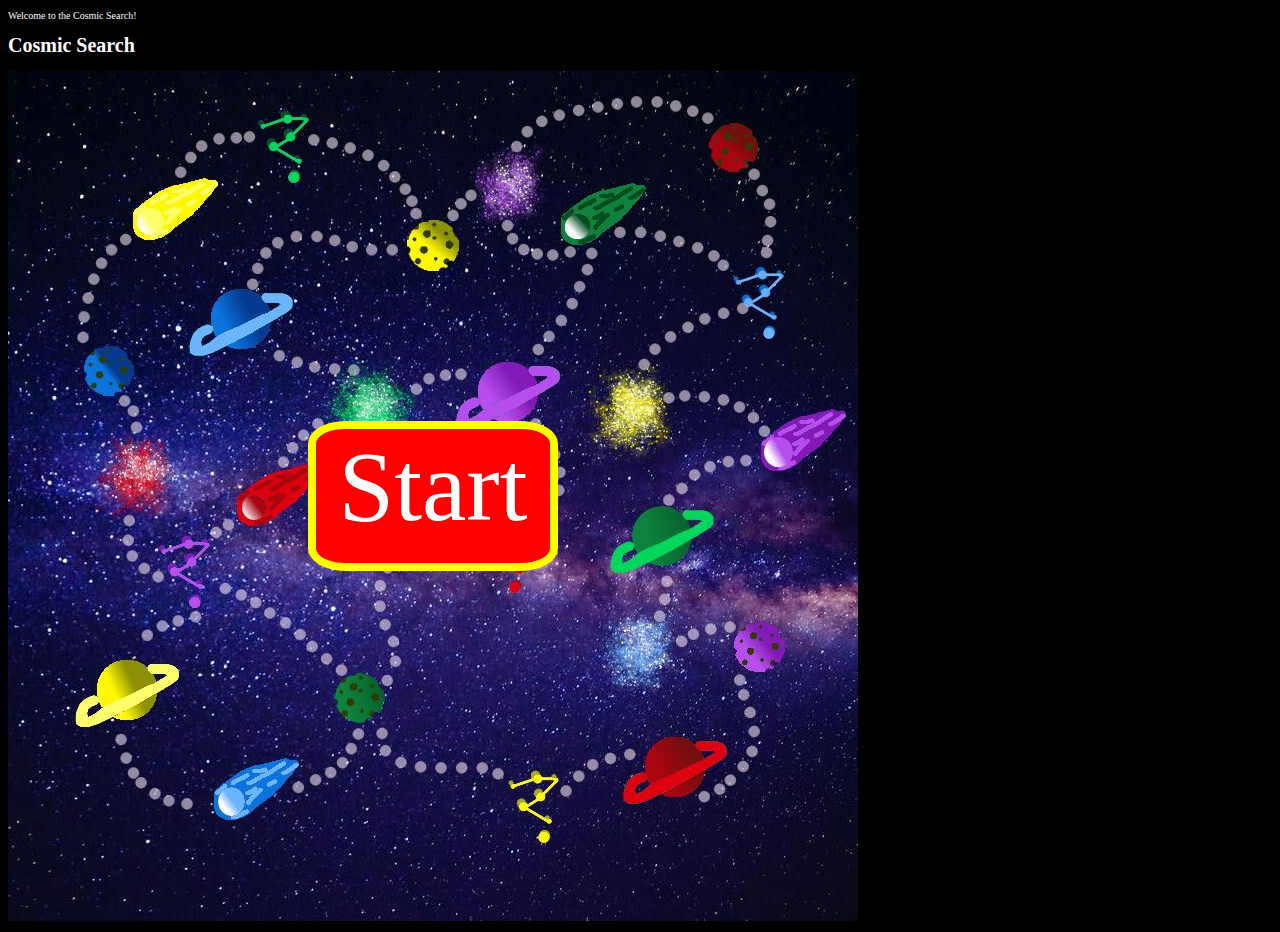
==== index.html @ f8004df0 "Begin to enter player turn logic" ====
<!DOCTYPE html>
<html lang="en" dir="ltr">
  <head>
    <meta charset="utf-8">
    <link rel="stylesheet" href="style.css">
    <title>Cosmic Search</title>
  </head>
  <body>
    <header>
      <p>Welcome to the Cosmic Search!</p>
    </header>
    <main>
      <h1>Cosmic Search</h1>

      <div id="mainGameBoard" class="grid">
        <div id="startButton">Start</div>
        <div id="playerSelection">
          <div class="token1 token"></div>
          <div class="token2 token"></div>
          <div class="token3 token"></div>
          <div class="token4 token"></div>
          <div class="token5 token"></div>
          <button type="button" id="addNewPlayer">Add New Player</button>
          <button type="button" id="savePlayer">Save Player</button>
          <button type="button" id="playersAdded">Start Game</button>
          <div id="addPlayersMenu">
            <button type="button" id="selectToken">Choose this Token</button>
          </div>
        </div>
        <div class="loc0 locations"></div>
        <div class="loc1 locations"></div>
        <div class="loc2 locations"></div>
        <div class="loc3 locations"></div>
        <div class="loc4 locations"></div>
        <div class="loc5 locations"></div>
        <div class="loc6 locations"></div>
        <div class="loc7 locations"></div>
        <div class="loc8 locations"></div>
        <div class="loc9 locations"></div>
        <div class="loc10 locations"></div>
        <div class="loc11 locations"></div>
        <div class="loc12 locations"></div>
        <div class="loc13 locations"></div>
        <div class="loc14 locations"></div>
        <div class="loc15 locations"></div>
        <div class="loc16 locations"></div>
        <div class="loc17 locations"></div>
        <div class="loc18 locations"></div>
        <div class="loc19 locations"></div>
        <div class="loc20 locations"></div>
        <div class="loc21 locations"></div>
        <div class="loc22 locations"></div>
        <div class="loc23 locations"></div>
        <div class="loc24 locations"></div>
      </div>

    </main>
    <div id="gameControls">
      <button type="button" id="rollDice">Roll</button>
      <div id="turnControls">
        <button type="button" id="miniMapView">View/Edit MiniMap</button>
        <button type="button" id="useTicket">Use Ticket Card</button>
        <button type="button" id="endTurn">End Turn Now</button>
        <button type="button" id="Try to claim Treasure">Claim the Treasure</button>
      </div>
    </div>
    <div id="information">
      <h3 id="curPlay"></h3>
      <h3 id="roll"></h3>
      <h3 id="moves"></h3>
    </div>
    <div id="helperButtons">
      <button type="button" name="button">Rules</button>
      <button type="button" name="button">Restart Game</button>
    </div>
    <footer></footer>
  <script src="script.js" charset="utf-8"></script>
  </body>
</html>
---- style.css ----
html {
  font-size: 62.5%;
}

body {
  background-color: black;
  color: white;
}

.selected.token{
  border: 4px solid white;
  transform: scale(1.4);
}

.taken.token {
  border: 4px solid grey;
}

.taken.token:hover {
  cursor: none;
  transform: scale(1);
}

#playerSelection,
#addPlayersMenu,
#helperButtons,
#gameControls {
  display: none;
}

.grid {
  display: grid;
  grid-template-columns: repeat(17, 1fr);
  grid-template-rows: repeat(17, 1fr);
  grid-auto-columns: minmax(50px, auto);
  grid-auto-rows: minmax(50px, auto);
}

#startButton {
  display: grid;
  grid-column: 7/12;
  grid-row: 8/11;
  background-color: red;
  border: 8px solid yellow;
  border-radius: 15%;
  z-index: 100;
  text-align: center;
  font-size: 10rem;
}

#startButton:hover {
  cursor: pointer;
  background-color: pink;
}

#playerSelection {
  display: none;
  grid-template-columns: repeat(16, 1fr);
  grid-template-rows: repeat(11, 1fr);
  grid-auto-rows: minmax(41.25px, auto);
  grid-auto-columns: minmax(41.25px, auto);
  grid-column: 3/16;
  grid-row: 5/14;
  background-color: blue;
  border: 8px solid navy;
  border-radius: 15%;
  z-index: 101;
  text-align: center;
}

.token {
  display: none;
  grid-row: 4/6;
  border-radius: 50%;
  border: 4px solid magenta;
}

.token1:hover,
.token2:hover,
.token3:hover,
.token4:hover,
.token5:hover {
  transform: scale(1.4);
  cursor: pointer;
}

.token1 {
  grid-column: 2/4;
}

.token2 {
  grid-column: 5/7;
}

.token3 {
  grid-column: 8/10;
}

.token4 {
  grid-column: 11/13;
}

.token5 {
  grid-column: 14/16;
}

#addNewPlayer:hover,
#savePlayer:hover,
#playersAdded:hover {
  transform: scale(1.2);
  cursor: pointer;
}

#addNewPlayer,
#savePlayer,
#playersAdded {
  background-color: red;
  border: 4px solid yellow;
  border-radius: 15%;
  z-index: 101;
  text-align: center;
}

#addNewPlayer {
  grid-column: 6/12;
  grid-row: 2/7;
}

#savePlayer {
  grid-column: 2/7;
  grid-row: 8/10;
}

#playersAdded {
  grid-column: 10/16;
  grid-row: 8/10;
}

.locations {
  display: grid;
  grid-auto-rows: 50px;
  grid-auto-columns: 50px;
  font-size: 50px;
}

.locations.available {
  background-color: rgba(0, 150, 50, .35);
  border: 3px solid rgb(0, 150, 50);
  border-radius: 25%;
  cursor: pointer;
}


.loc0   { grid-column: 3/5;   grid-row: 3/5;}
.loc1   { grid-column: 5/7;   grid-row: 1/3;}
.loc2   { grid-column: 8/10;  grid-row: 3/5;}
.loc3   { grid-column: 10/12; grid-row: 2/4;}
.loc4   { grid-column: 14/16; grid-row: 2/4;}
.loc5   { grid-column: 2/4;   grid-row: 6/8;}
.loc6   { grid-column: 5/7;   grid-row: 5/7;}
.loc7   { grid-column: 12/14; grid-row: 3/5;}
.loc8   { grid-column: 15/17; grid-row: 4/6;}
.loc9   { grid-column: 3/5;   grid-row: 8/10;}
.loc10  { grid-column: 4/6;   grid-row: 10/12;}
.loc11  { grid-column: 5/7;   grid-row: 9/11;}
.loc12  { grid-column: 7/9;   grid-row: 7/9;}
.loc13  { grid-column: 10/12; grid-row: 6/8;}
.loc14  { grid-column: 13/15; grid-row: 7/9;}
.loc15  { grid-column: 2/4;   grid-row: 12/14;}
.loc16  { grid-column: 5/7;   grid-row: 15/17;}
.loc17  { grid-column: 7/9;   grid-row: 12/14;}
.loc18  { grid-column: 10/12; grid-row: 10/12;}
.loc19  { grid-column: 13/15; grid-row: 9/11;}
.loc20  { grid-column: 15/17; grid-row: 8/10;}
.loc21  { grid-column: 10/12; grid-row: 15/17;}
.loc22  { grid-column: 13/15; grid-row: 14/16;}
.loc23  { grid-column: 13/15; grid-row: 12/14;}
.loc24  { grid-column: 15/17; grid-row: 11/13;}

#mainGameBoard {
  width: 850px;
  height: 850px;
  background-image: url(images/gameBoard.jpg);
}

#mainGameBoard img {
  /*border: 5px solid green;*/
}

#playerSelection img:hover {
  border: 5px solid yellow;
}

#playerSelection .selected {
  border: 5px solid green;
}
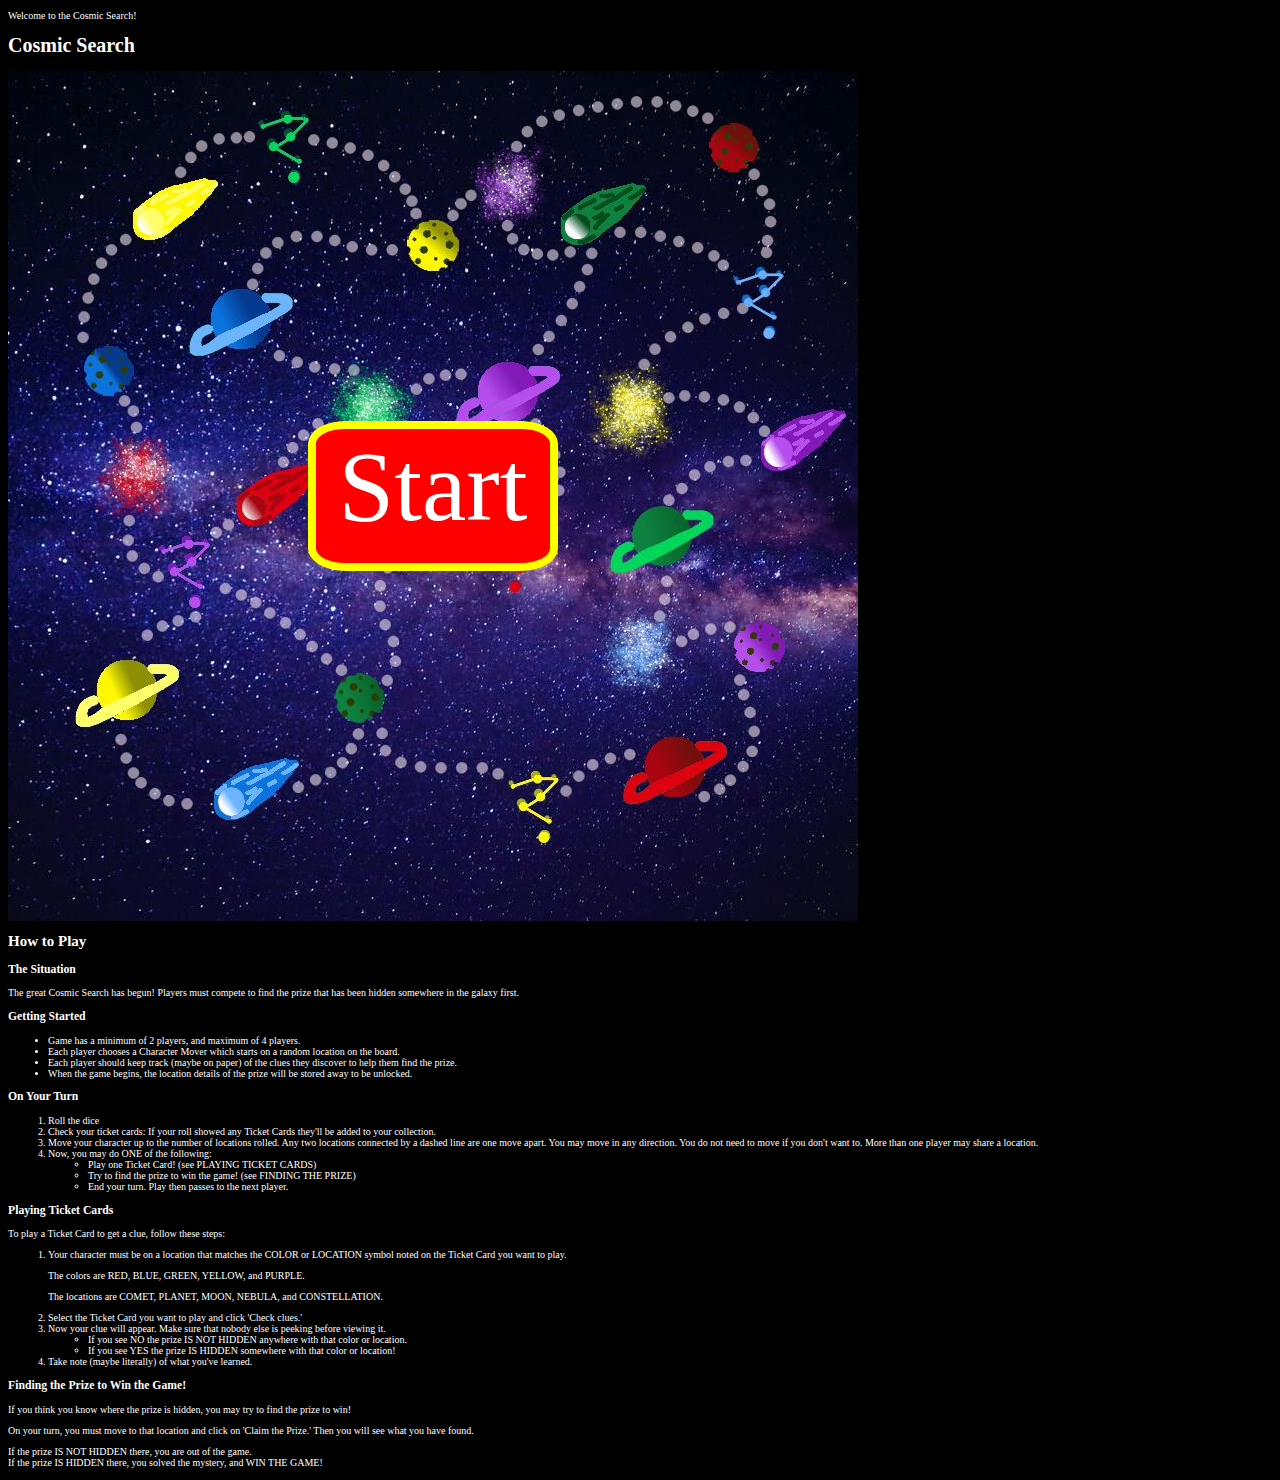
==== commit 9ea3e2e1: "Game is fully functional" ====
--- a/index.html
+++ b/index.html
@@ -12,21 +12,49 @@
     <main>
       <h1>Cosmic Search</h1>
 
+      <div id="turnControls">
+        <button type="button" class="rollDice" id="rollDice">Roll</button>
+        <!--<button type="button" class="miniMapView" id="miniMapView">View/Edit MiniMap</button>-->
+        <button type="button" class="useTicket" id="useTicket">View/Use Ticket Card</button>
+        <button type="button" class="endTurn" id="endTurn">End Turn Now</button>
+        <button type="button" class="claimPrize" id="claimPrize">Claim the Treasure</button>
+      </div>
+
       <div id="mainGameBoard" class="grid">
+
         <div id="startButton">Start</div>
+
+        <div id="ticketView">
+          <button type="button" class="closeWindow">X</button>
+        </div>
+
+        <div id="winAttempt">
+          <button type="button" class="closeWindow">X</button>
+
+          <div class="doubleCheck" id="doubleCheck">
+            <p>If the prize is not hidden at your current location you will lose and be removed from the game.</p>
+            <div id="goingForIt">I'm sure it's here!</div>
+          </div>
+
+          <div id="wentForIt">
+            <h2 id="verdict"></h2>
+            <p id="sentence"></p>
+          </div>
+        </div>
+
         <div id="playerSelection">
           <div class="token1 token"></div>
           <div class="token2 token"></div>
           <div class="token3 token"></div>
           <div class="token4 token"></div>
           <div class="token5 token"></div>
-          <button type="button" id="addNewPlayer">Add New Player</button>
+
+          <p id="selectionPrompt"></p>
           <button type="button" id="savePlayer">Save Player</button>
           <button type="button" id="playersAdded">Start Game</button>
-          <div id="addPlayersMenu">
-            <button type="button" id="selectToken">Choose this Token</button>
-          </div>
+
         </div>
+
         <div class="loc0 locations"></div>
         <div class="loc1 locations"></div>
         <div class="loc2 locations"></div>
@@ -52,18 +80,66 @@
         <div class="loc22 locations"></div>
         <div class="loc23 locations"></div>
         <div class="loc24 locations"></div>
+
       </div>
+      <div class="rules">
+        <h2>How to Play</h2>
 
+        <h3>The Situation</h3>
+        <p>The great Cosmic Search has begun! Players must compete to find the prize that has been hidden somewhere in the galaxy first.</p>
+
+        <h3>Getting Started</h3>
+        <ul>
+          <li>Game has a minimum of 2 players, and maximum of 4 players.</li>
+          <li>Each player chooses a Character Mover which starts on a random location on the board.</li>
+          <li>Each player should keep track (maybe on paper) of the clues they discover to help them find the prize.</li>
+          <!--<li>Each player has their own Mini Map and can mark their findings on it throughout the game.</li>-->
+          <li>When the game begins, the location details of the prize will be stored away to be unlocked.</li>
+        </ul>
+
+        <h3>On Your Turn</h3>
+        <ol>
+          <li><span>Roll the dice</span></li>
+          <li><span>Check your ticket cards:</span> If your roll showed any Ticket Cards they'll be added to your collection.</li>
+          <li><span>Move your character up to the number</span> of locations rolled. Any two locations connected by a dashed line are one move apart. You may move in any direction. You do not need to move if you don't want to. More than one player may share a location.</li>
+          <li>Now, you may do <span>ONE</span> of the following:
+            <ul>
+              <li>Play one Ticket Card! (see PLAYING TICKET CARDS)</li>
+              <li>Try to find the prize to win the game! (see FINDING THE PRIZE)</li>
+              <li>End your turn. Play then passes to the next player.</li>
+            </ul>
+          </li>
+        </ol>
+
+        <h3>Playing Ticket Cards</h3>
+        <p>To play a Ticket Card to get a clue, follow these steps:</p>
+        <ol>
+          <li>Your character must be on a location that matches the COLOR or LOCATION symbol noted on the Ticket Card you want to play.
+            <div>
+              <p>The colors are <span>RED, BLUE, GREEN, YELLOW,</span> and <span>PURPLE.</span></p>
+              <!-- Insert images of colors? -->
+              <p>The locations are <span>COMET, PLANET, MOON, NEBULA,</span> and <span>CONSTELLATION.</span></p>
+              <!-- Insert images of locaiton types -->
+          </li>
+          <li>Select the Ticket Card you want to play and click 'Check clues.'</li>
+          <li>Now your clue will appear. <span>Make sure that nobody else is peeking<span> before viewing it.
+            <ul>
+              <li>If you see <span>NO</span> the prize <span>IS NOT HIDDEN</span> anywhere with that color or location.</li>
+              <li>If you see <span>YES</span> the prize <span>IS HIDDEN</span> somewhere with that color or location!</li>
+            </ul>
+          </li>
+          <li>Take note (maybe literally) of what you've learned.</li>
+        </ol>
+
+        <h3>Finding the Prize to Win the Game!</h3>
+        <p>If you think you know where the prize is hidden, you may try to find the prize to win!</p>
+        <p>On your turn, you must move to that location and click on 'Claim the Prize.' Then you will see what you have found.</p>
+        <p>If the prize <span>IS NOT HIDDEN</span> there, you are out of the game.<br />
+        If the prize <span>IS HIDDEN</span> there, you solved the mystery, and <span>WIN THE GAME!</span></p>
+
+      </div>
     </main>
-    <div id="gameControls">
-      <button type="button" id="rollDice">Roll</button>
-      <div id="turnControls">
-        <button type="button" id="miniMapView">View/Edit MiniMap</button>
-        <button type="button" id="useTicket">Use Ticket Card</button>
-        <button type="button" id="endTurn">End Turn Now</button>
-        <button type="button" id="Try to claim Treasure">Claim the Treasure</button>
-      </div>
-    </div>
+
     <div id="information">
       <h3 id="curPlay"></h3>
       <h3 id="roll"></h3>
--- a/style.css
+++ b/style.css
@@ -48,7 +48,36 @@
   font-size: 10rem;
 }
 
-#startButton:hover {
+#rollDice {
+  display: grid;
+  grid-column: 5/12;
+  grid-row: 5/8;
+  background-color: red;
+  border: 8px solid yellow;
+  border-radius: 15%;
+  z-index: 100;
+  text-align: center;
+  font-size: 10rem;
+}
+
+#ticketView {
+  display: none;
+  grid-column: 4/15;
+  grid-row: 5/14;
+  background-color: red;
+  border: 8px solid yellow;
+  border-radius: 15%;
+  z-index: 100;
+  text-align: center;
+}
+
+#ticketView.closeWindow {
+  grid-column: 1;
+  grid-row: 1;
+}
+
+#startButton:hover,
+#rollDice:hover {
   cursor: pointer;
   background-color: pink;
 }
@@ -68,8 +97,12 @@
   text-align: center;
 }
 
+#selectionPrompt {
+  grid-column: 1/17;
+  grid-row: 1/3;
+}
+
 .token {
-  display: none;
   grid-row: 4/6;
   border-radius: 50%;
   border: 4px solid magenta;
@@ -104,16 +137,22 @@
   grid-column: 14/16;
 }
 
-#addNewPlayer:hover,
 #savePlayer:hover,
-#playersAdded:hover {
+#playersAdded:hover,
+#miniMapView:hover,
+#useTicket:hover,
+#endTurn:hover,
+#claimPrize:hover {
   transform: scale(1.2);
   cursor: pointer;
 }
 
-#addNewPlayer,
 #savePlayer,
-#playersAdded {
+#playersAdded,
+#miniMapView,
+#useTicket,
+#endTurn,
+#claimPrize {
   background-color: red;
   border: 4px solid yellow;
   border-radius: 15%;
@@ -121,19 +160,41 @@
   text-align: center;
 }
 
-#addNewPlayer {
-  grid-column: 6/12;
-  grid-row: 2/7;
-}
-
 #savePlayer {
-  grid-column: 2/7;
+  grid-column: 2/8;
   grid-row: 8/10;
 }
 
 #playersAdded {
   grid-column: 10/16;
   grid-row: 8/10;
+}
+
+#turnControls {
+  display: none;
+  max-width: 850px;
+}
+
+/*
+#miniMapView {
+  grid-column: 2/8;
+  grid-row: 3/5;
+}
+*/
+
+#useTicket {
+  grid-column: 2/8;
+  grid-row: 3/5;
+}
+
+#endTurn {
+  grid-column: 10/16;
+  grid-row: 3/5;
+}
+
+#claimPrize {
+  grid-column: 5/12;
+  grid-row: 8/11;
 }
 
 .locations {
@@ -194,3 +255,31 @@
 #playerSelection .selected {
   border: 5px solid green;
 }
+
+#addNewPlayer {
+  display: none;
+}
+
+#ticketView button {
+  width: 30px;
+  height: 30px;
+}
+
+#ticketView div {
+  border: 3px solid yellow;
+  border-radius: 15px;
+  height: 3rem;
+  width: 80%;
+  margin: 0 auto;
+  font-size: 1.5rem;
+}
+
+#ticketView div:hover {
+  transform: scale(1.2);
+  cursor: pointer;
+}
+
+#winAttempt,
+#wentForIt {
+  display: none;
+}
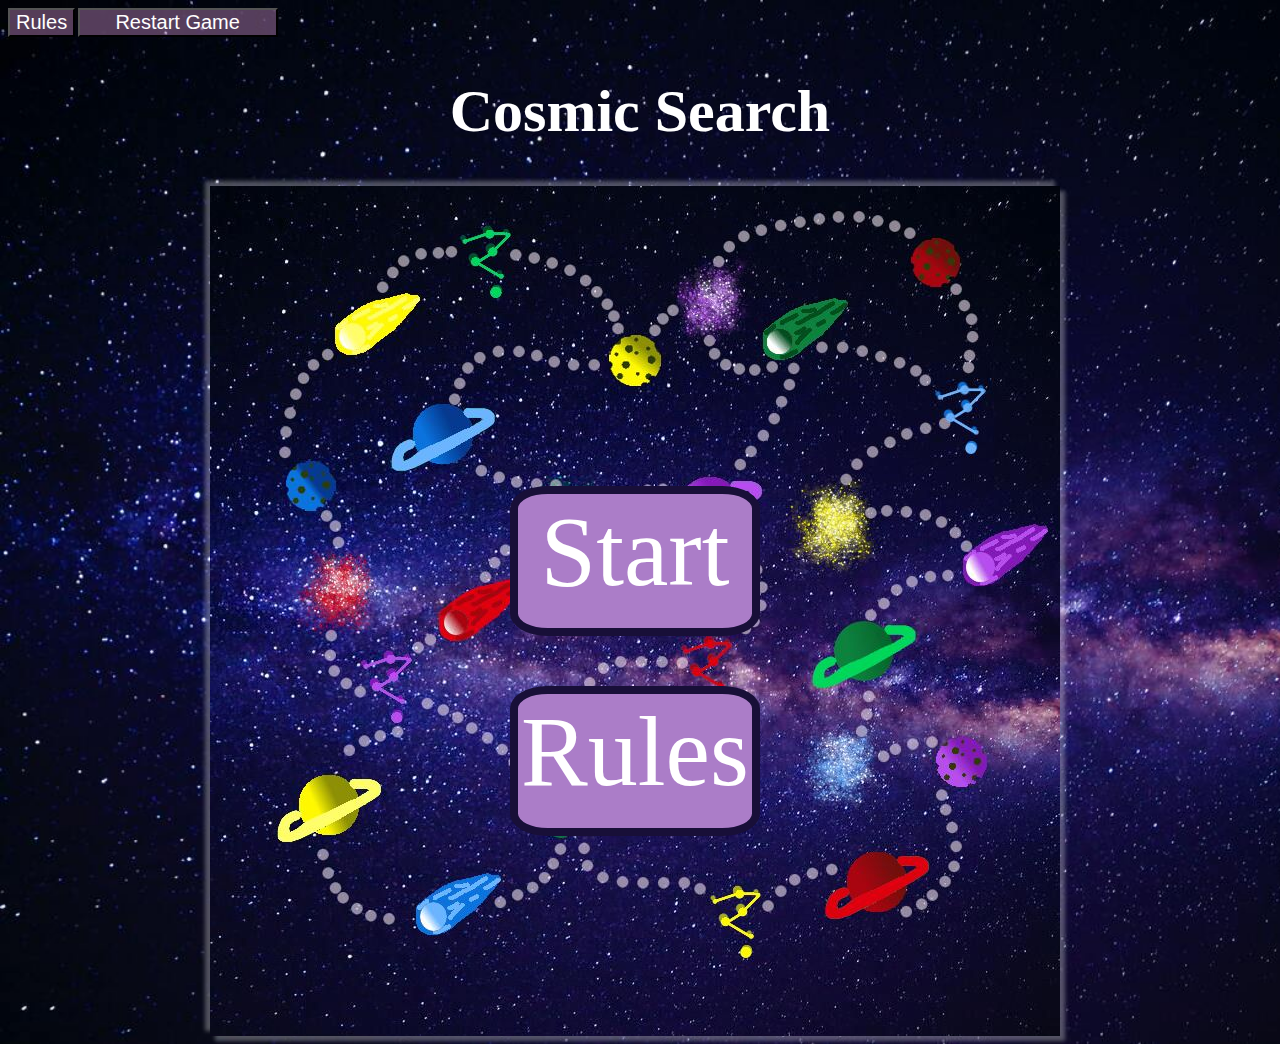
==== commit 2633cc95: "styling updates" ====
--- a/index.html
+++ b/index.html
@@ -7,10 +7,16 @@
   </head>
   <body>
     <header>
-      <p>Welcome to the Cosmic Search!</p>
+      <button type="button" id="rulesButton">Rules</button>
+      <button type="button" id="restart">Restart Game</button>
     </header>
     <main>
       <h1>Cosmic Search</h1>
+      <div id="information">
+        <h3 id="curPlay"></h3>
+        <h3 id="roll"></h3>
+        <h3 id="moves"></h3>
+      </div>
 
       <div id="turnControls">
         <button type="button" class="rollDice" id="rollDice">Roll</button>
@@ -23,6 +29,7 @@
       <div id="mainGameBoard" class="grid">
 
         <div id="startButton">Start</div>
+        <div id="openingRules">Rules</div>
 
         <div id="ticketView">
           <button type="button" class="closeWindow">X</button>
@@ -31,9 +38,9 @@
         <div id="winAttempt">
           <button type="button" class="closeWindow">X</button>
 
+          <p>If the prize is not hidden at your current location you will lose and be removed from the game.</p>
           <div class="doubleCheck" id="doubleCheck">
-            <p>If the prize is not hidden at your current location you will lose and be removed from the game.</p>
-            <div id="goingForIt">I'm sure it's here!</div>
+            Click here if you're sure!
           </div>
 
           <div id="wentForIt">
@@ -43,15 +50,74 @@
         </div>
 
         <div id="playerSelection">
-          <div class="token1 token"></div>
-          <div class="token2 token"></div>
-          <div class="token3 token"></div>
-          <div class="token4 token"></div>
-          <div class="token5 token"></div>
+          <div class="token1 token"><img src="images/token1.png" alt="token1"></div>
+          <div class="token2 token"><img src="images/token2.png" alt="token1"></div>
+          <div class="token3 token"><img src="images/token3.png" alt="token1"></div>
+          <div class="token4 token"><img src="images/token4.png" alt="token1"></div>
+          <div class="token5 token"><img src="images/token5.png" alt="token1"></div>
 
           <p id="selectionPrompt"></p>
           <button type="button" id="savePlayer">Save Player</button>
           <button type="button" id="playersAdded">Start Game</button>
+
+        </div>
+
+        <div class="rules">
+          <button type="button" class="closeRules">X</button>
+          <h2>How to Play</h2>
+
+          <h3>The Situation</h3>
+          <p>The great Cosmic Search has begun! Players must compete to find the prize that has been hidden somewhere in the galaxy first.</p>
+
+          <h3>Getting Started</h3>
+          <ul>
+            <li>Game has a minimum of 2 players, and maximum of 4 players.</li>
+            <li>Each player chooses a Character Mover which starts on a random location on the board.</li>
+            <li>Each player should keep track (maybe on paper) of the clues they discover to help them find the prize.</li>
+            <!--<li>Each player has their own Mini Map and can mark their findings on it throughout the game.</li>-->
+            <li>When the game begins, the location details of the prize will be stored away to be unlocked.</li>
+          </ul>
+
+          <h3>On Your Turn</h3>
+          <ol>
+            <li><span>Roll the dice</span></li>
+            <li><span>Check your ticket cards:</span> If your roll showed any Ticket Cards they'll be added to your collection.</li>
+            <li><span>Move your character up to the number</span> of locations rolled. Any two locations connected by a dashed line are one move apart. You may move in any direction. You do not need to move if you don't want to. More than one player may share a location.</li>
+            <li>Now, you may do <span>ONE</span> of the following:
+              <ul>
+                <li>Play one Ticket Card! (see PLAYING TICKET CARDS)</li>
+                <li>Try to find the prize to win the game! (see FINDING THE PRIZE)</li>
+                <li>End your turn. Play then passes to the next player.</li>
+              </ul>
+            </li>
+          </ol>
+
+          <h3>Playing Ticket Cards</h3>
+
+          <p>To play a Ticket Card to get a clue, follow these steps:</p>
+          <ol>
+            <li>Your character must be on a location that matches the COLOR or LOCATION symbol noted on the Ticket Card you want to play.
+              <div>
+                <p>The colors are <span>RED, BLUE, GREEN, YELLOW,</span> and <span>PURPLE.</span></p>
+                <!-- Insert images of colors? -->
+                <p>The locations are <span>COMET, PLANET, MOON, NEBULA,</span> and <span>CONSTELLATION.</span></p>
+                <!-- Insert images of locaiton types -->
+            </li>
+            <li>Select the Ticket Card you want to play and click 'Check clues.'</li>
+            <li>Now your clue will appear. <span>Make sure that nobody else is peeking<span> before viewing it.
+              <ul>
+                <li>If you see <span>NO</span> the prize <span>IS NOT HIDDEN</span> anywhere with that color or location.</li>
+                <li>If you see <span>YES</span> the prize <span>IS HIDDEN</span> somewhere with that color or location!</li>
+              </ul>
+            </li>
+            <li>Take note (maybe literally) of what you've learned.</li>
+          </ol>
+
+          <h3>Finding the Prize to Win the Game!</h3>
+          <p>If you think you know where the prize is hidden, you may try to find the prize to win!</p>
+          <p>On your turn, you must move to that location and click on 'Claim the Prize.' Then you will see what you have found.</p>
+          <p>If the prize <span>IS NOT HIDDEN</span> there, you are out of the game.<br />
+          If the prize <span>IS HIDDEN</span> there, you solved the mystery, and <span>WIN THE GAME!</span></p>
 
         </div>
 
@@ -82,73 +148,10 @@
         <div class="loc24 locations"></div>
 
       </div>
-      <div class="rules">
-        <h2>How to Play</h2>
-
-        <h3>The Situation</h3>
-        <p>The great Cosmic Search has begun! Players must compete to find the prize that has been hidden somewhere in the galaxy first.</p>
-
-        <h3>Getting Started</h3>
-        <ul>
-          <li>Game has a minimum of 2 players, and maximum of 4 players.</li>
-          <li>Each player chooses a Character Mover which starts on a random location on the board.</li>
-          <li>Each player should keep track (maybe on paper) of the clues they discover to help them find the prize.</li>
-          <!--<li>Each player has their own Mini Map and can mark their findings on it throughout the game.</li>-->
-          <li>When the game begins, the location details of the prize will be stored away to be unlocked.</li>
-        </ul>
-
-        <h3>On Your Turn</h3>
-        <ol>
-          <li><span>Roll the dice</span></li>
-          <li><span>Check your ticket cards:</span> If your roll showed any Ticket Cards they'll be added to your collection.</li>
-          <li><span>Move your character up to the number</span> of locations rolled. Any two locations connected by a dashed line are one move apart. You may move in any direction. You do not need to move if you don't want to. More than one player may share a location.</li>
-          <li>Now, you may do <span>ONE</span> of the following:
-            <ul>
-              <li>Play one Ticket Card! (see PLAYING TICKET CARDS)</li>
-              <li>Try to find the prize to win the game! (see FINDING THE PRIZE)</li>
-              <li>End your turn. Play then passes to the next player.</li>
-            </ul>
-          </li>
-        </ol>
-
-        <h3>Playing Ticket Cards</h3>
-        <p>To play a Ticket Card to get a clue, follow these steps:</p>
-        <ol>
-          <li>Your character must be on a location that matches the COLOR or LOCATION symbol noted on the Ticket Card you want to play.
-            <div>
-              <p>The colors are <span>RED, BLUE, GREEN, YELLOW,</span> and <span>PURPLE.</span></p>
-              <!-- Insert images of colors? -->
-              <p>The locations are <span>COMET, PLANET, MOON, NEBULA,</span> and <span>CONSTELLATION.</span></p>
-              <!-- Insert images of locaiton types -->
-          </li>
-          <li>Select the Ticket Card you want to play and click 'Check clues.'</li>
-          <li>Now your clue will appear. <span>Make sure that nobody else is peeking<span> before viewing it.
-            <ul>
-              <li>If you see <span>NO</span> the prize <span>IS NOT HIDDEN</span> anywhere with that color or location.</li>
-              <li>If you see <span>YES</span> the prize <span>IS HIDDEN</span> somewhere with that color or location!</li>
-            </ul>
-          </li>
-          <li>Take note (maybe literally) of what you've learned.</li>
-        </ol>
-
-        <h3>Finding the Prize to Win the Game!</h3>
-        <p>If you think you know where the prize is hidden, you may try to find the prize to win!</p>
-        <p>On your turn, you must move to that location and click on 'Claim the Prize.' Then you will see what you have found.</p>
-        <p>If the prize <span>IS NOT HIDDEN</span> there, you are out of the game.<br />
-        If the prize <span>IS HIDDEN</span> there, you solved the mystery, and <span>WIN THE GAME!</span></p>
-
-      </div>
     </main>
 
-    <div id="information">
-      <h3 id="curPlay"></h3>
-      <h3 id="roll"></h3>
-      <h3 id="moves"></h3>
-    </div>
-    <div id="helperButtons">
-      <button type="button" name="button">Rules</button>
-      <button type="button" name="button">Restart Game</button>
-    </div>
+
+
     <footer></footer>
   <script src="script.js" charset="utf-8"></script>
   </body>
--- a/style.css
+++ b/style.css
@@ -4,6 +4,8 @@
 
 body {
   background-color: black;
+  background-image: url(images/background.jpg);
+  background-size: cover;
   color: white;
 }
 
@@ -19,6 +21,32 @@
 .taken.token:hover {
   cursor: none;
   transform: scale(1);
+}
+
+h1 {
+  font-size: 6rem;
+  text-align: center;
+}
+
+button {
+  font-size: 3rem;
+}
+
+header button {
+  font-size: 2rem;
+  color: white;
+  background-color: rgba(170, 120, 170, .5);
+}
+
+#curPlay,
+#roll,
+#moves {
+  font-size: 2rem;
+}
+
+main {
+  width: 860px;
+  margin: 0 auto;
 }
 
 #playerSelection,
@@ -39,9 +67,20 @@
 #startButton {
   display: grid;
   grid-column: 7/12;
-  grid-row: 8/11;
-  background-color: red;
-  border: 8px solid yellow;
+  grid-row: 7/10;
+  background-color: rgba(171, 125, 200);
+  border: 8px solid rgba(24, 15, 56);
+  border-radius: 15%;
+  z-index: 100;
+  text-align: center;
+  font-size: 10rem;
+}
+
+#openingRules {
+  grid-column: 7/12;
+  grid-row: 11/14;
+  background-color: rgba(171, 125, 200);
+  border: 8px solid rgba(24, 15, 56);
   border-radius: 15%;
   z-index: 100;
   text-align: center;
@@ -52,8 +91,8 @@
   display: grid;
   grid-column: 5/12;
   grid-row: 5/8;
-  background-color: red;
-  border: 8px solid yellow;
+  background-color: rgba(171, 125, 200);
+  border: 8px solid rgba(24, 15, 56);
   border-radius: 15%;
   z-index: 100;
   text-align: center;
@@ -64,8 +103,8 @@
   display: none;
   grid-column: 4/15;
   grid-row: 5/14;
-  background-color: red;
-  border: 8px solid yellow;
+  background-color: rgba(171, 125, 200);
+  border: 8px solid rgba(24, 15, 56);
   border-radius: 15%;
   z-index: 100;
   text-align: center;
@@ -77,7 +116,8 @@
 }
 
 #startButton:hover,
-#rollDice:hover {
+#rollDice:hover,
+#openingRules:hover {
   cursor: pointer;
   background-color: pink;
 }
@@ -153,8 +193,8 @@
 #useTicket,
 #endTurn,
 #claimPrize {
-  background-color: red;
-  border: 4px solid yellow;
+  background-color: rgba(171, 125, 200);
+  border: 4px solid rgba(24, 15, 56);
   border-radius: 15%;
   z-index: 101;
   text-align: center;
@@ -181,6 +221,10 @@
   grid-row: 3/5;
 }
 */
+
+#mainGameBoard {
+  box-shadow: 5px 5px .4em rgba(255,255,255,.3), -5px -5px .4em rgba(255,255,255,.3);
+}
 
 #useTicket {
   grid-column: 2/8;
@@ -248,8 +292,13 @@
   /*border: 5px solid green;*/
 }
 
-#playerSelection img:hover {
-  border: 5px solid yellow;
+.rules {
+  display: none;
+  background: rgba(170, 120, 170, .8);
+  padding: 1%;
+  font-size: 1.8rem;
+  width: 850px;
+  z-index: 1000;
 }
 
 #playerSelection .selected {
@@ -266,7 +315,7 @@
 }
 
 #ticketView div {
-  border: 3px solid yellow;
+  border: 3px solid rgba(24, 15, 56);
   border-radius: 15px;
   height: 3rem;
   width: 80%;
@@ -283,3 +332,16 @@
 #wentForIt {
   display: none;
 }
+
+header p,
+#information h3,
+#rules,
+#restart {
+  display: iinline-block;
+  width: 200px;
+}
+
+#ticketView div {
+  font-size: 2rem;
+  color: black;
+}
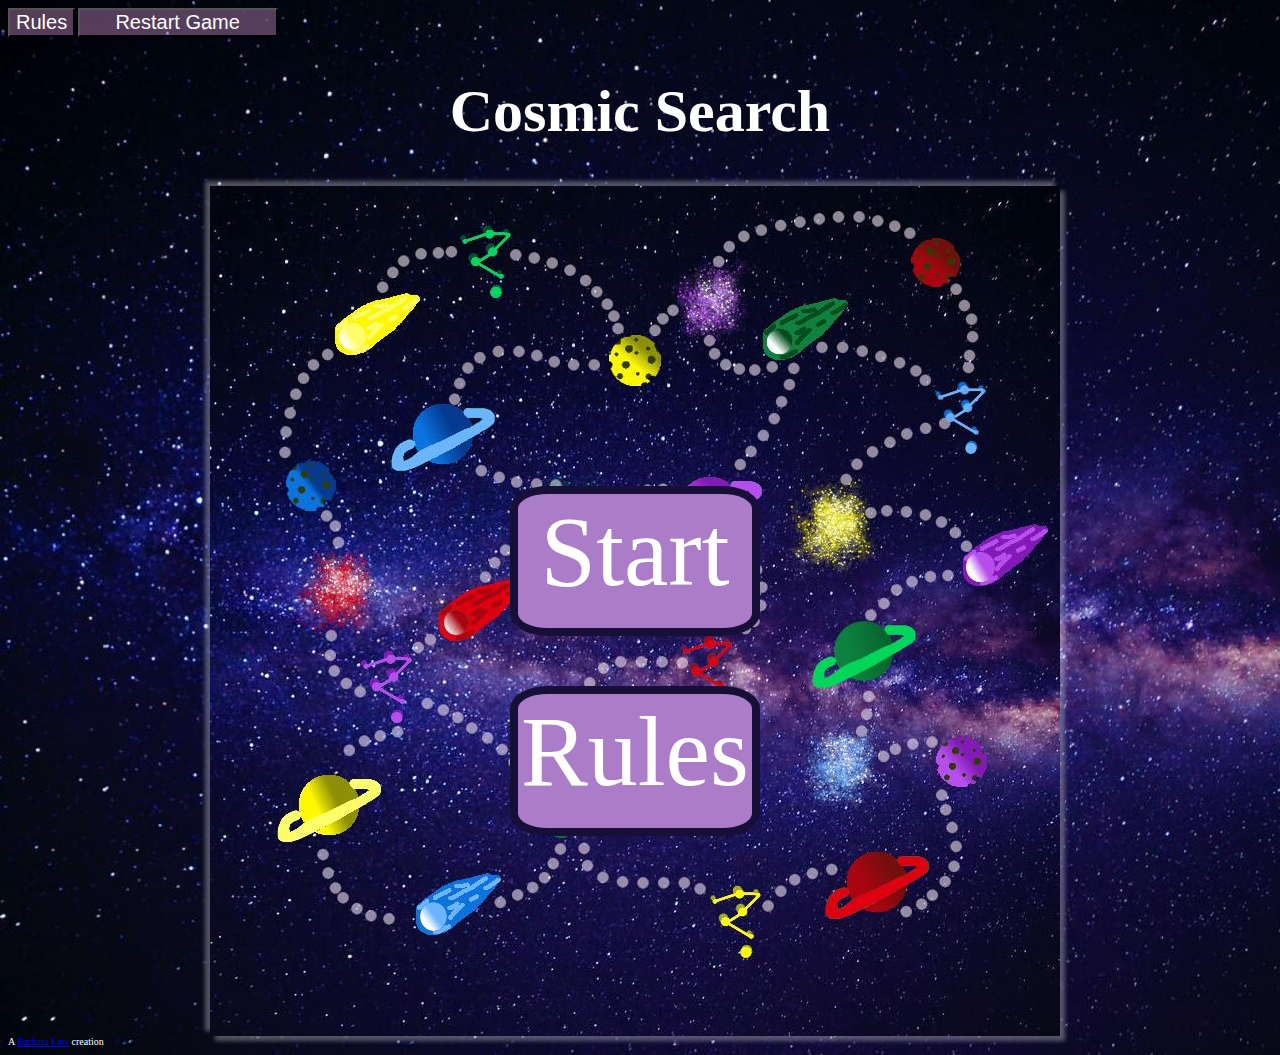
==== commit d51a3cb7: "added link to my page" ====
--- a/index.html
+++ b/index.html
@@ -3,6 +3,7 @@
   <head>
     <meta charset="utf-8">
     <link rel="stylesheet" href="style.css">
+    <link rel="icon" href="images/favicon.png">
     <title>Cosmic Search</title>
   </head>
   <body>
@@ -152,7 +153,9 @@
 
 
 
-    <footer></footer>
+    <footer>
+      A <a href="https://www.barbaralaw.me">Barbara Law</a> creation
+    </footer>
   <script src="script.js" charset="utf-8"></script>
   </body>
 </html>
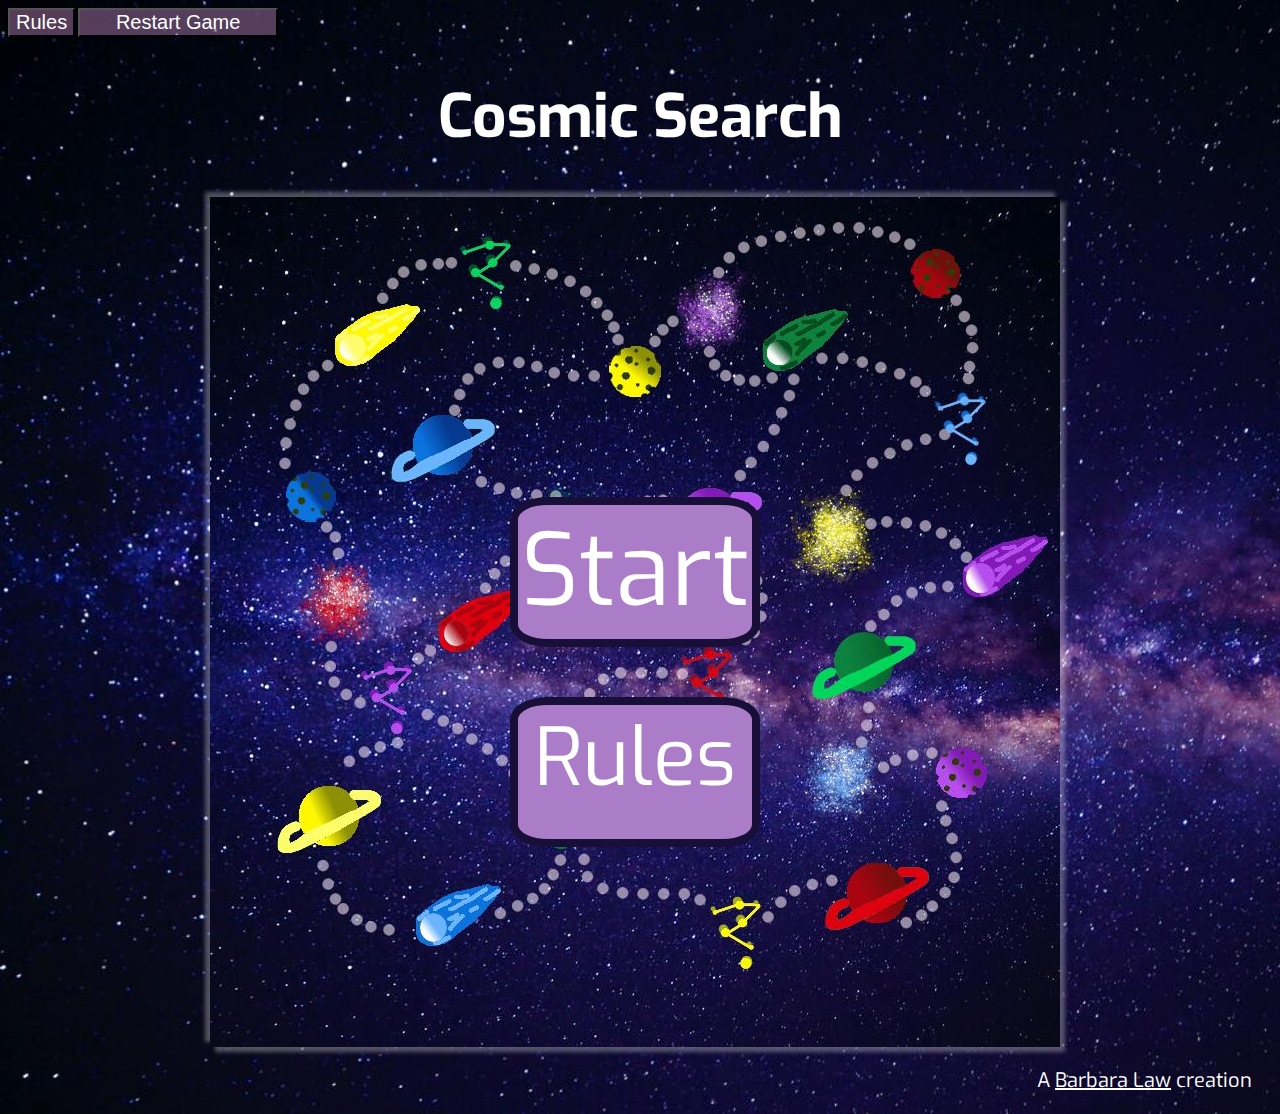
==== commit 617ab4dc: "last minute style changes" ====
--- a/index.html
+++ b/index.html
@@ -3,6 +3,8 @@
   <head>
     <meta charset="utf-8">
     <link rel="stylesheet" href="style.css">
+    <link rel="preconnect" href="https://fonts.gstatic.com">
+    <link href="https://fonts.googleapis.com/css2?family=Exo&display=swap" rel="stylesheet">
     <link rel="icon" href="images/favicon.png">
     <title>Cosmic Search</title>
   </head>
@@ -17,6 +19,21 @@
         <h3 id="curPlay"></h3>
         <h3 id="roll"></h3>
         <h3 id="moves"></h3>
+      </div>
+
+      <div id="winAttempt">
+        <button type="button" class="closeWindow">X</button>
+
+        <p>If the prize is not hidden at your current location you will lose and be removed from the game.</p>
+        <div class="doubleCheck" id="doubleCheck">
+          Click here if you're sure!
+        </div>
+
+      </div>
+
+      <div id="wentForIt">
+        <h2 id="verdict"></h2>
+        <p id="sentence"></p>
       </div>
 
       <div id="turnControls">
@@ -34,20 +51,6 @@
 
         <div id="ticketView">
           <button type="button" class="closeWindow">X</button>
-        </div>
-
-        <div id="winAttempt">
-          <button type="button" class="closeWindow">X</button>
-
-          <p>If the prize is not hidden at your current location you will lose and be removed from the game.</p>
-          <div class="doubleCheck" id="doubleCheck">
-            Click here if you're sure!
-          </div>
-
-          <div id="wentForIt">
-            <h2 id="verdict"></h2>
-            <p id="sentence"></p>
-          </div>
         </div>
 
         <div id="playerSelection">
@@ -154,7 +157,9 @@
 
 
     <footer>
-      A <a href="https://www.barbaralaw.me">Barbara Law</a> creation
+      <div class="">
+        A <a href="https://www.barbaralaw.me">Barbara Law</a> creation
+      </div>
     </footer>
   <script src="script.js" charset="utf-8"></script>
   </body>
--- a/style.css
+++ b/style.css
@@ -1,5 +1,6 @@
 html {
   font-size: 62.5%;
+  font-family: 'Exo', sans-serif;
 }
 
 body {
@@ -84,7 +85,7 @@
   border-radius: 15%;
   z-index: 100;
   text-align: center;
-  font-size: 10rem;
+  font-size: 8rem;
 }
 
 #rollDice {
@@ -130,11 +131,12 @@
   grid-auto-columns: minmax(41.25px, auto);
   grid-column: 3/16;
   grid-row: 5/14;
-  background-color: blue;
+  background-color: rgba(24, 15, 56);
   border: 8px solid navy;
   border-radius: 15%;
   z-index: 101;
   text-align: center;
+  font-size: 2rem;
 }
 
 #selectionPrompt {
@@ -345,3 +347,28 @@
   font-size: 2rem;
   color: black;
 }
+
+#wentForIt {
+  width: 850px;
+  height: 150px;
+  font-size: 2.75rem;
+  clear: both;
+}
+
+#winAttempt {
+  font-size: 2.25rem;
+}
+
+foooer,
+footer a {
+  color: white;
+}
+
+footer {
+  font-size: 2rem;
+}
+
+footer div {
+  padding: 2rem;
+  float: right;
+}
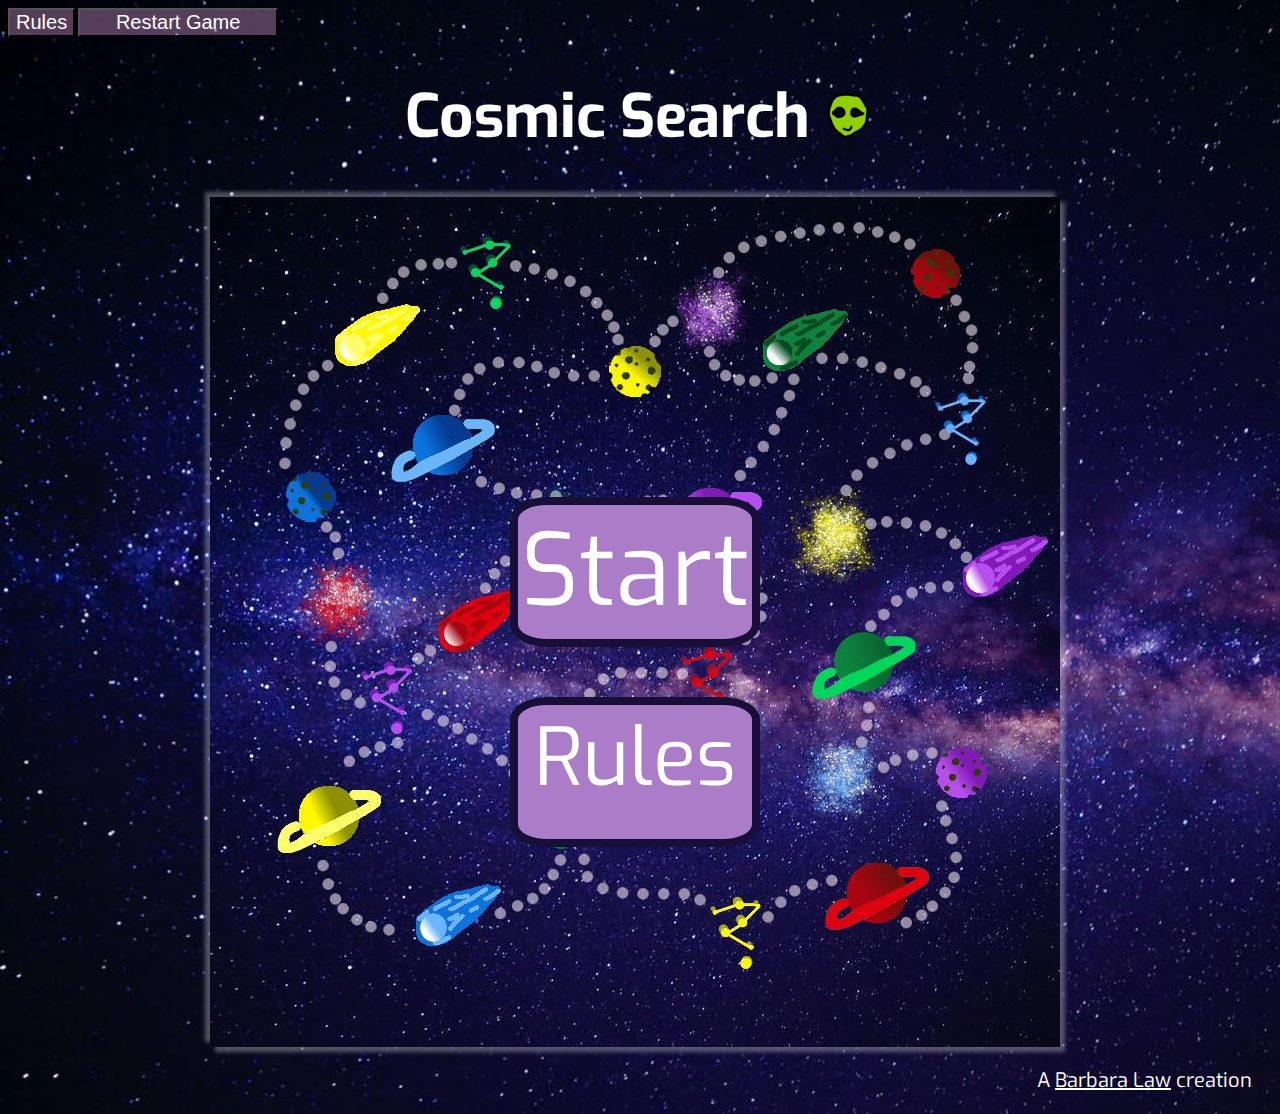
==== commit 0576ee0a: "corrected connections between locations, added current player visual" ====
--- a/index.html
+++ b/index.html
@@ -14,7 +14,7 @@
       <button type="button" id="restart">Restart Game</button>
     </header>
     <main>
-      <h1>Cosmic Search</h1>
+      <h1>Cosmic Search <img src="images/token1.png" alt="alien token" id="alien"></h1>
       <div id="information">
         <h3 id="curPlay"></h3>
         <h3 id="roll"></h3>
@@ -50,7 +50,7 @@
         <div id="openingRules">Rules</div>
 
         <div id="ticketView">
-          <button type="button" class="closeWindow">X</button>
+          <button type="button" class="closeTickets">X</button>
         </div>
 
         <div id="playerSelection">
--- a/style.css
+++ b/style.css
@@ -234,13 +234,13 @@
 }
 
 #endTurn {
+  grid-column: 5/12;
+  grid-row: 8/11;
+}
+
+#claimPrize {
   grid-column: 10/16;
   grid-row: 3/5;
-}
-
-#claimPrize {
-  grid-column: 5/12;
-  grid-row: 8/11;
 }
 
 .locations {
@@ -372,3 +372,7 @@
   padding: 2rem;
   float: right;
 }
+
+#endTurn {
+  display: none;
+}
